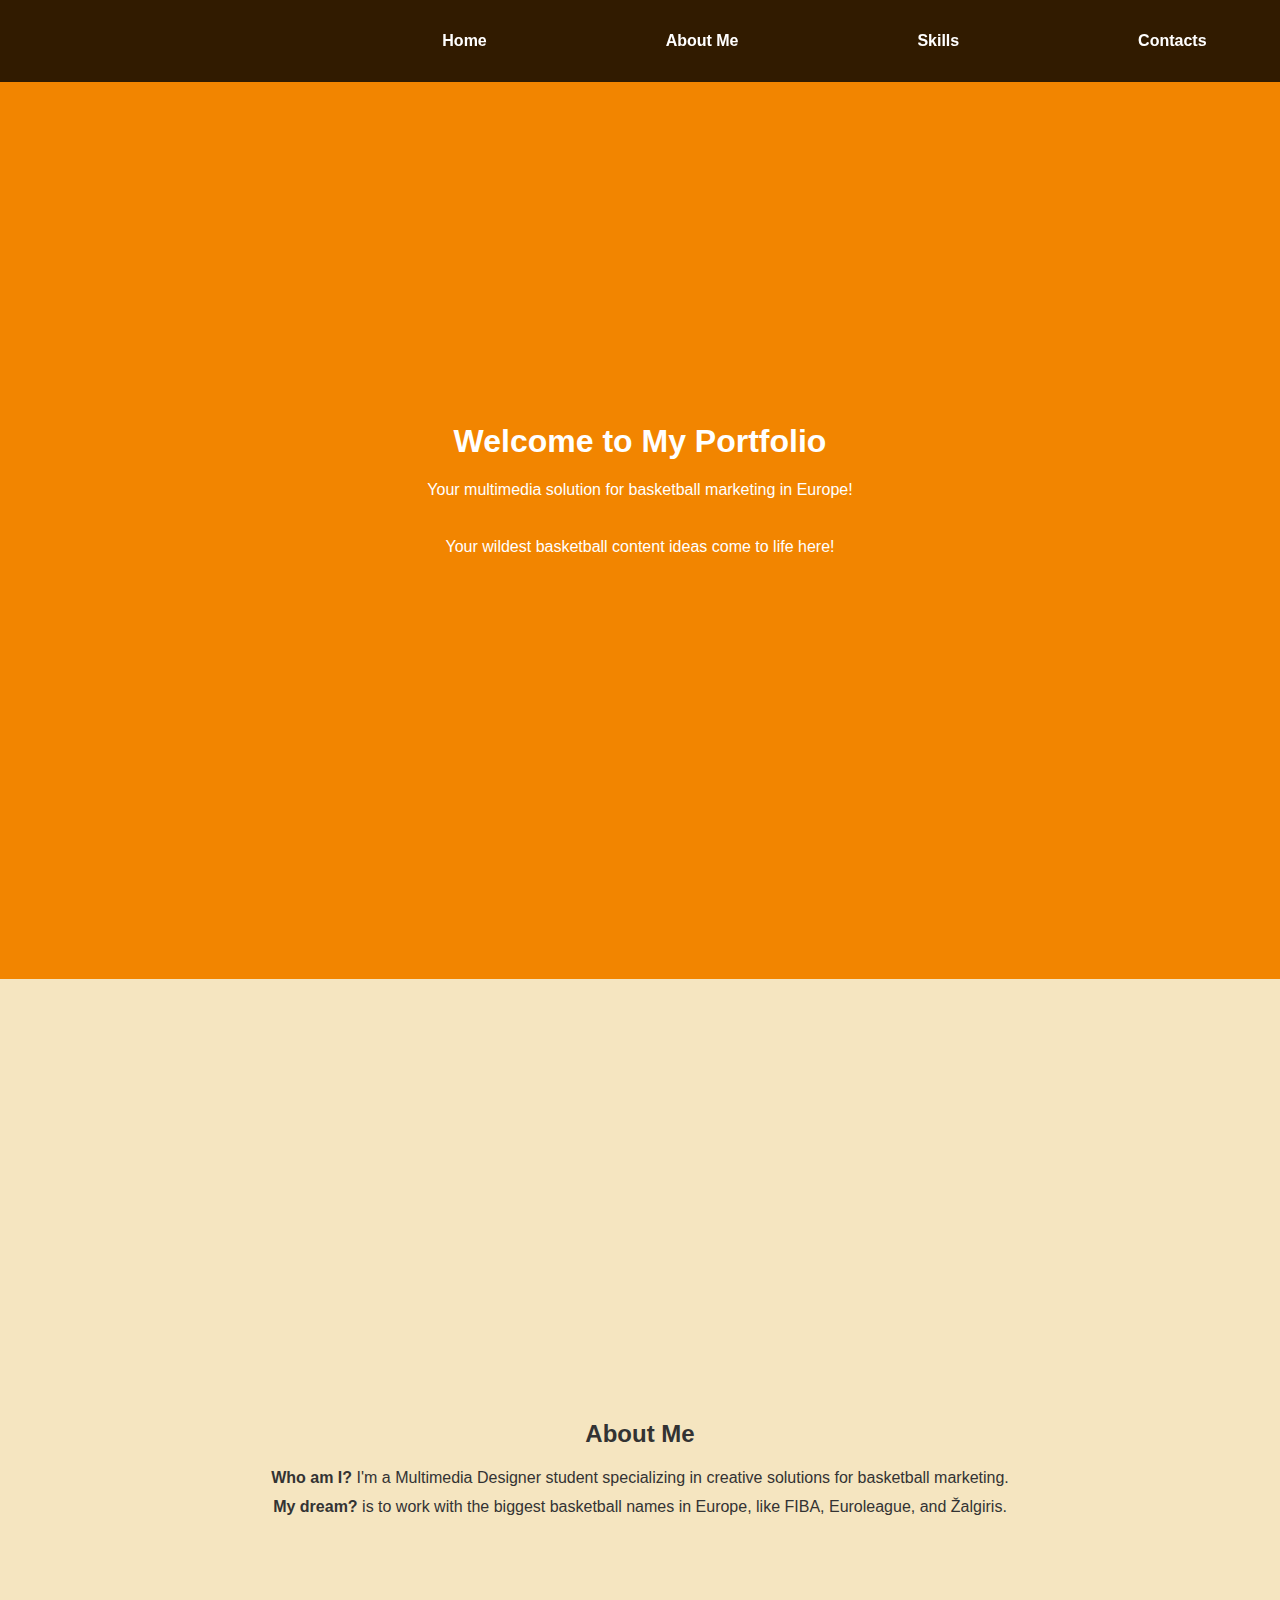
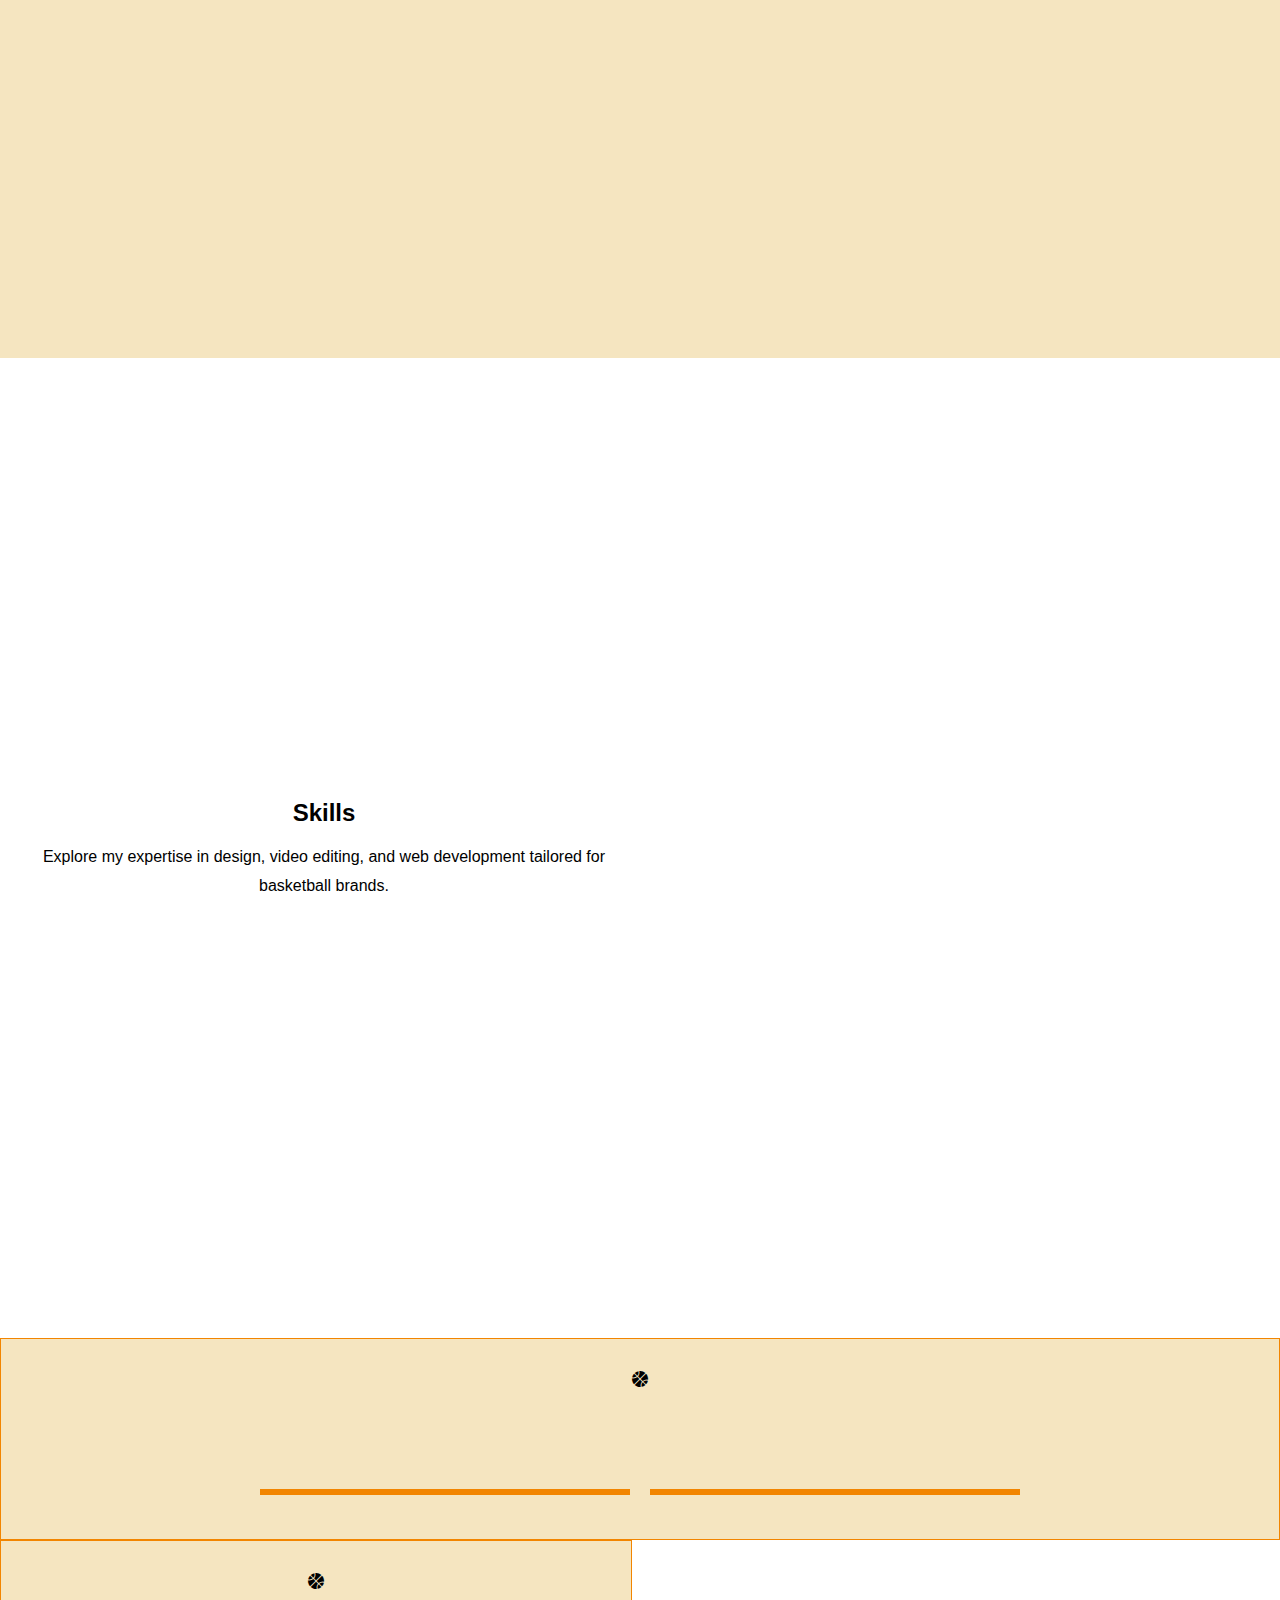
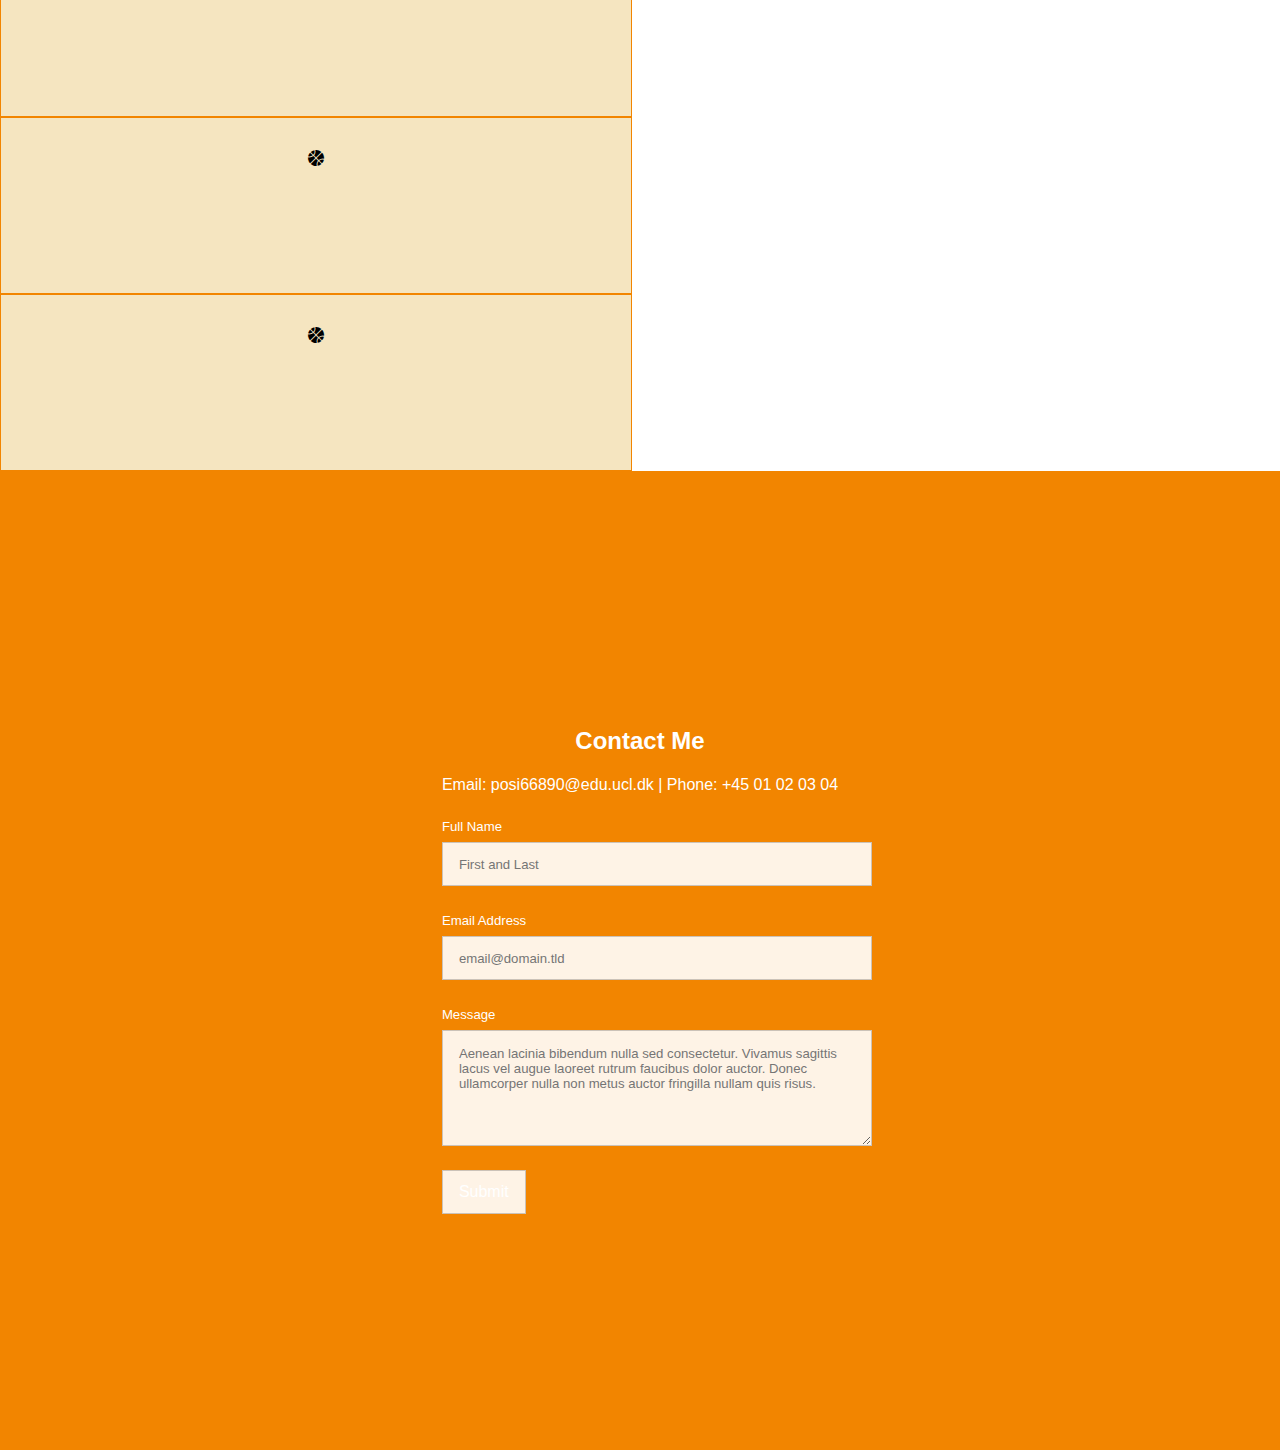
==== onepager.html @ 40a80c28 "first commit" ====
<!DOCTYPE html>
<html lang="en">
<head>
    <meta charset="UTF-8">
    <meta name="viewport" content="width=device-width, initial-scale=1.0">
    <title>PoviFolio</title>
    <link rel="stylesheet" href="https://cdnjs.cloudflare.com/ajax/libs/font-awesome/6.0.0/css/all.min.css">
    <link rel="stylesheet" href="onepager.css">
</head>
<body>
    <!-- Fixed Navbar -->
    <nav class="navbar">
        <ul class="navbar__menu">
            <img src="logo.jpg" alt="" class="navbar__img">
            <li><a href="#landing" class="navbar__link">Home</a></li>
            <li><a href="#about" class="navbar__link">About Me</a></li>
            <li><a href="#skills" class="navbar__link">Skills</a></li>
            <li><a href="#contacts" class="navbar__link">Contacts</a></li>
        </ul>
    </nav>

    <!-- Landing Section -->
    <section id="landing" class="landing">
        <div>
            <h1>Welcome to My Portfolio</h1>
            <p>Your multimedia solution for basketball marketing in Europe!
                <br>
                <br>
                Your wildest basketball content ideas come to life here!
            </p>
        </div>
    </section>

    <!-- About Me Section -->
    <section id="about" class="about">
        <div>
            <h2>About Me</h2>
            <p><strong>Who am I?</strong> I'm a Multimedia Designer student specializing in creative solutions for basketball marketing. 
                <br>
                <strong>My dream?</strong> is to work with the biggest basketball names in Europe, like FIBA, Euroleague, and Žalgiris.
            </p>
        </div>
    </section>

    <!-- Skills Section -->
    <section id="skills" class="skills">
        <div>
            <h2>Skills</h2>
            <p>Explore my expertise in design, video editing, and web development tailored for basketball brands.</p>
        </div>
    </section>
    <main class="main"></main>
        <div class="container"div class="skills">
                <div class="skills__item">
                    <i class="fa-solid fa-basketball"></i>
                    <div class="skills__hover">
                        <p class="skills__text">Product photography</p>
                    </div>
                    <div class="carousel">
                        <img src="./img/DSC08071.JPG" alt="" class="carousel__image">
                        <img src="./img/DSC08074.JPG" alt="" class="carousel__image">
                        <img src="./img/DSC08086.JPG" alt="" class="carousel__image">
                        <img src="./img/DSC08089.JPG" alt="" class="carousel__image">
                        <img src="./img/DSC08105.JPG" alt="" class="carousel__image">
                    </div>
                    <div class="carousel">
                        <img src="./img/DSC08074.JPG" alt="" class="carousel__image">
                        <img src="./img/DSC08086.JPG" alt="" class="carousel__image">
                        <img src="./img/DSC08089.JPG" alt="" class="carousel__image">
                        <img src="./img/DSC08105.JPG" alt="" class="carousel__image">
                        <img src="./img/DSC08071.JPG" alt="" class="carousel__image">
                    </div>
                </div>
            </div>
        </div>
        <div class="container">
            <div class="skills">
                <div class="skills__item">
                    <i class="fa-solid fa-basketball"></i>
                    <div class="skills__hover">
                        <p class="skills__text">Description of this skill.</p>
                    </div>
                </div>
            </div>
        </div>
            <div class="container">
            <div class="skills">
                <div class="skills__item">
                    <i class="fa-solid fa-basketball"></i>
                    <div class="skills__hover">
                        <p class="skills__text">Description of this skill.</p>
                    </div>
                </div>
            </div>
        </div>
        <div class="container">
            <div class="skills">
                <div class="skills__item">
                    <i class="fa-solid fa-basketball"></i>
                    <div class="skills__hover">
                        <p class="skills__text">Description of this skill.</p>
                    </div>
                </div>
            </div>
        </div>
    </main>

    <!-- Contacts Section -->
    <section id="contacts" class="contacts">
        <div>
            <h2>Contact Me</h2>
            <p>Email: posi66890@edu.ucl.dk | Phone: +45 01 02 03 04</p>
            <form id="fs-frm" name="simple-contact-form" accept-charset="utf-8" action="https://formspree.io/f/{form_id}" method="post">
                <fieldset id="fs-frm-inputs">
                  <label for="full-name">Full Name</label>
                  <input type="text" name="name" id="full-name" placeholder="First and Last" required="">
                  <label for="email-address">Email Address</label>
                  <input type="email" name="_replyto" id="email-address" placeholder="email@domain.tld" required="">
                  <label for="message">Message</label>
                  <textarea rows="5" name="message" id="message" placeholder="Aenean lacinia bibendum nulla sed consectetur. Vivamus sagittis lacus vel augue laoreet rutrum faucibus dolor auctor. Donec ullamcorper nulla non metus auctor fringilla nullam quis risus." required=""></textarea>
                  <input type="hidden" name="_subject" id="email-subject" value="Contact Form Submission">
                </fieldset>
                <input type="submit" value="Submit">
              </form>
        </div>
    </section>
    <script>
        // Smooth manual scrolling
document.querySelectorAll('.navbar__link').forEach(link => {
    link.addEventListener('click', (e) => {
        e.preventDefault();
        const target = document.querySelector(link.getAttribute('href'));
        const offsetTop = target.offsetTop;

        window.scrollTo({
            top: offsetTop,
            behavior: 'smooth'
        });
    });
});

        // JS code for the carousel
        document.querySelectorAll('.carousel').forEach(carousel => {
            const images = carousel.querySelectorAll('.carousel__image');
            let currentIndex = 0;

            const showImage = (index) => {
                images.forEach((img, i) => {
                    img.style.display = i === index ? 'block' : 'none';
                });
            };

            setInterval(() => {
                currentIndex = (currentIndex + 1) % images.length;
                showImage(currentIndex);
            }, 3000);

            showImage(currentIndex);
        });
    
    </script>
</body>
</html>
---- onepager.css ----
/* Global Styles */
:root {
    --color-primary: #f28500; /* Orange */
    --color-secondary: #f5e5c0; /* Beige */
    --color-bg: #ffffff; /* White */
    --color-text: #333333; /* Dark Text */
    --color-nav-bg: rgba(0, 0, 0, 0.8); /* Nav Background */
    --color-hover: #444444; /* Hover Color */
}

body {
    font-family: Helvetica, Arial, sans-serif;
    margin: 0;
    padding: 0;
    scroll-behavior: smooth;
    overflow-x: hidden;
}

/* Fixed Navbar */
.navbar {
    position: fixed;
    top: 0;
    left: 0;
    width: 100%;
    background-color: var(--color-nav-bg);
    padding: 1rem 0;
    z-index: 1000;
}

.navbar__menu {
    display: flex;
    justify-content: space-around;
    gap: 2rem;
    list-style-type: none;
}

.navbar__link {
    color: var(--color-bg);
    text-decoration: none;
    font-size: 1rem;
    font-weight: bold;
    transition: color 0.3s;
}

.navbar__link:hover {
    color: var(--color-primary);
}

.navbar__img {
    width: 150px;
}
/* Section Styles */
section {
    min-height: 64vw;
    padding: 5rem 1rem;
    display: flex;
    justify-content: center;
    align-items: center;
    text-align: center;
}

.landing {
    background-color: var(--color-primary);
    color: var(--color-bg);
}

.about {
    background-color: var(--color-secondary);
    color: var(--color-text);
}

/* .skills {
    background-color: var(--color-bg);
    color: var(--color-text);
} */
/* Skills page styles */
.skills {
  display: grid;
  grid-template-columns: repeat(2, 1fr); 
  gap: 1rem;
}

.skills__item {
  position: relative;
  background-color: var(--color-secondary);
  padding: 2rem;
  text-align: center;
  border: 1px solid var(--color-primary);
  transition: transform 0.3s;
}

.skills__item:hover {
  transform: scale(1.05);
}

.skills__hover {
  position: static;
  bottom: 0;
  left: 0;
  right: 0;
  background-color: var(--color-hover-bg);
  color: var(--color-bg);
  padding: 1rem;
  opacity: 0;
  transform: translateY(100%);
  transition: transform 0.3s ease, opacity 0.3s ease;
}

.skills__item:hover .skills__hover {
  opacity: 1;
  transform: translateY(0);
}

.skills__text {
  background-color: var(--color-nav-bg);
}

.carousel {
  display: inline-block;
  width: 30%;
  margin: 0.5rem;
  text-align: center;
  border: 3px solid #f28500;
  overflow: hidden;

}

.carousel:nth-of-type(2) {
  animation: slideout 5s infinite alternate;
}

@keyframes slideout {
  0% {
    transform: translateX(0);
  }
  100% {
    transform: translateX(-72%)
  }
}

.carousel__image {
  width: 100%;
  
}

.contacts {
    z-index: 10;
    background-color: var(--color-primary);
    color: var(--color-bg);
}

h1, h2 {
    margin-bottom: 1rem;
}

p {
    font-size: 1rem;
    line-height: 1.8;
}

/* Responsive Design */
@media (max-width: 768px) {
    .navbar__menu {
        flex-direction: column;
        gap: 1rem;
    }

    .navbar__link {
        font-size: 0.9rem;
    }
}


/* reset */
#fs-frm input,
#fs-frm select,
#fs-frm textarea,
#fs-frm fieldset,
#fs-frm optgroup,
#fs-frm label,
#fs-frm #card-element:disabled {
  font-family: inherit;
  font-size: 100%;
  color: inherit;
  border: none;
  border-radius: 0;
  display: block;
  width: 100%;
  padding: 0;
  margin: 0;
}
#fs-frm label,
#fs-frm legend,
#fs-frm ::placeholder {
  font-size: .825rem;
  margin-bottom: .5rem;
  padding-top: .2rem;
  display: flex;
  align-items: baseline;
}

/* border, padding, margin, width */
#fs-frm input,
#fs-frm select,
#fs-frm textarea,
#fs-frm #card-element {
  border: 1px solid rgba(0,0,0,0.2);
  background-color: rgba(255,255,255,0.9);
  padding: .75em 1rem;
  margin-bottom: 1.5rem;
}
#fs-frm input:focus,
#fs-frm select:focus,
#fs-frm textarea:focus {
  background-color: white;
  outline-style: solid;
  outline-width: thin;
  outline-color: gray;
  outline-offset: -1px;
}
#fs-frm [type="text"],
#fs-frm [type="email"] {
  width: 100%;
}
#fs-frm [type="button"],
#fs-frm [type="submit"],
#fs-frm [type="reset"] {
  width: auto;
  cursor: pointer;
  -webkit-appearance: button;
  -moz-appearance: button;
  appearance: button;
}
#fs-frm [type="button"]:focus,
#fs-frm [type="submit"]:focus,
#fs-frm [type="reset"]:focus {
  outline: none;
}
#fs-frm [type="submit"],
#fs-frm [type="reset"] {
  margin-bottom: 0;
}
#fs-frm select {
  text-transform: none;
}

#fs-frm [type="checkbox"] {
  -webkit-appearance: checkbox;
  -moz-appearance: checkbox;
  appearance: checkbox;
  display: inline-block;
  width: auto;
  margin: 0 .5em 0 0 !important;
}

#fs-frm [type="radio"] {
  -webkit-appearance: radio;
  -moz-appearance: radio;
  appearance: radio;
}

/* address, locale */
#fs-frm fieldset.locale input[name="city"],
#fs-frm fieldset.locale select[name="state"],
#fs-frm fieldset.locale input[name="postal-code"] {
  display: inline;
}
#fs-frm fieldset.locale input[name="city"] {
  width: 52%;
}
#fs-frm fieldset.locale select[name="state"],
#fs-frm fieldset.locale input[name="postal-code"] {
  width: 20%;
}
#fs-frm fieldset.locale input[name="city"],
#fs-frm fieldset.locale select[name="state"] {
  margin-right: 3%;
}
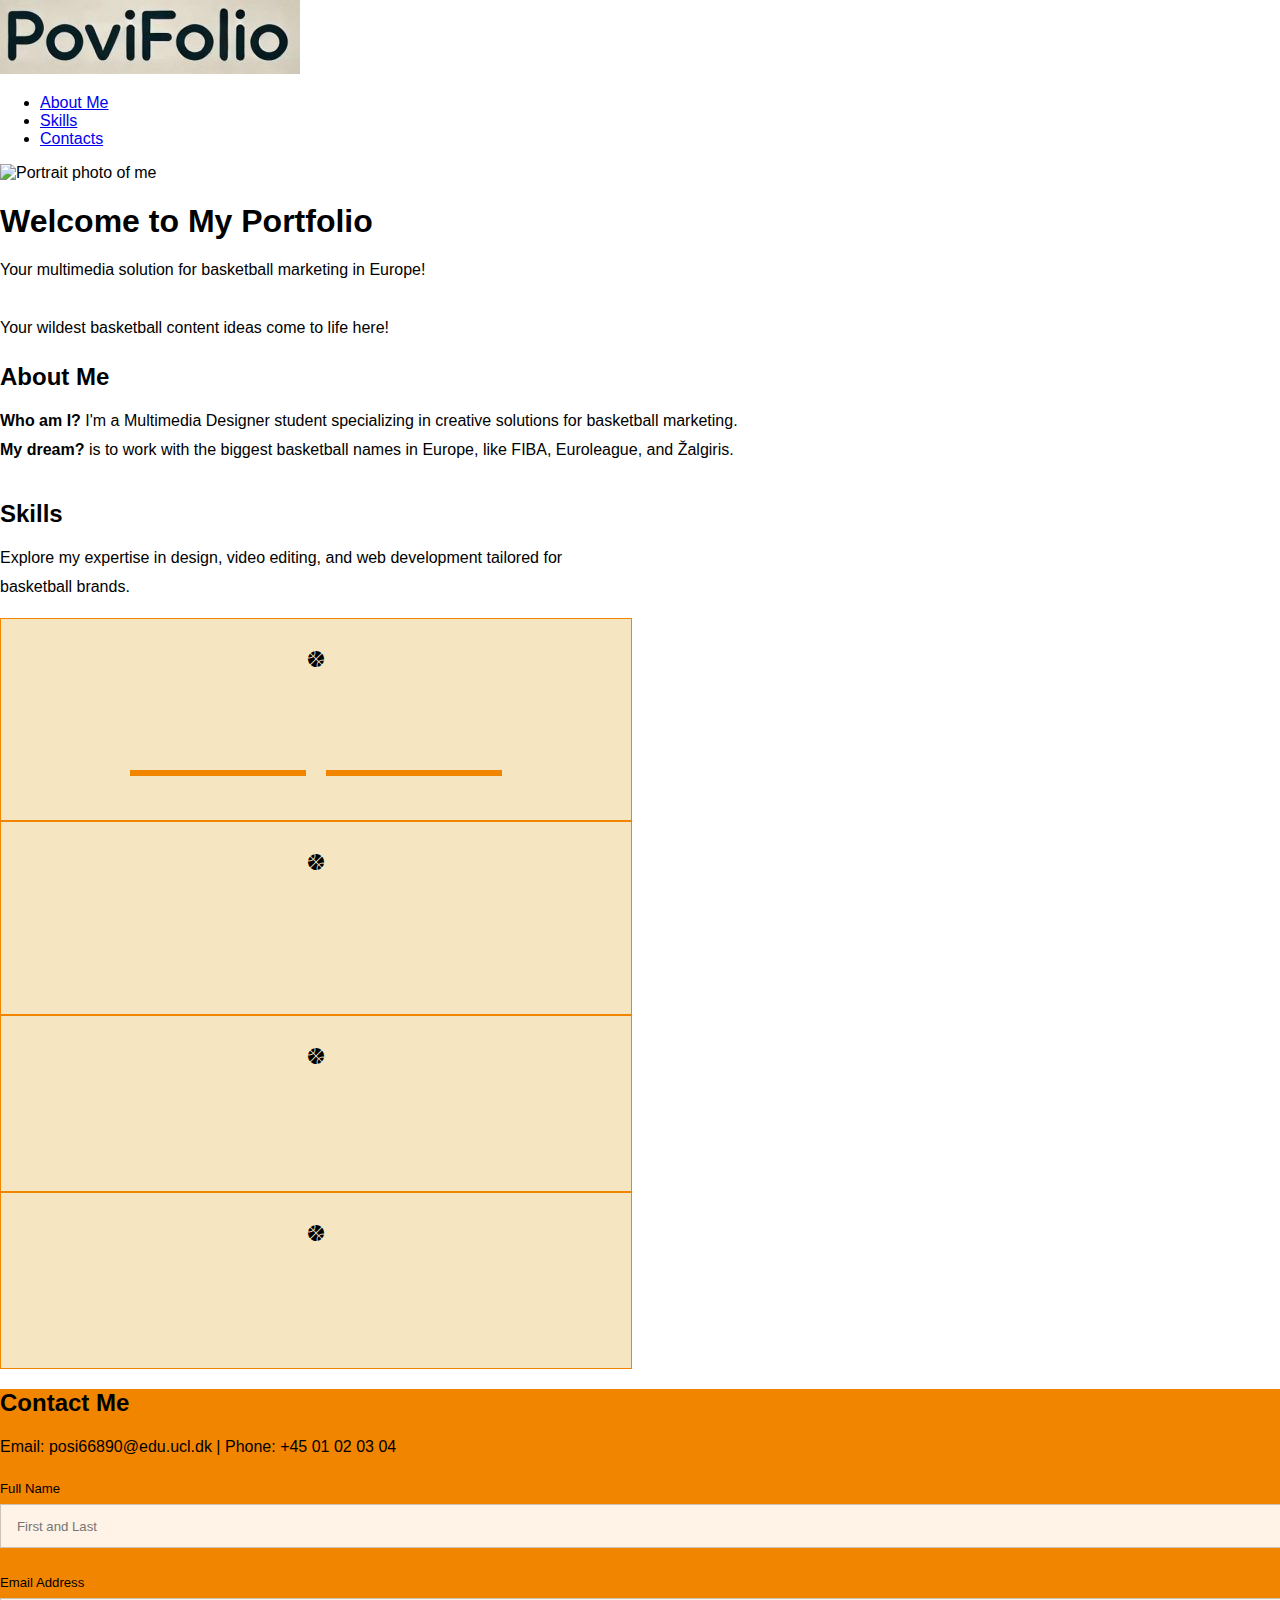
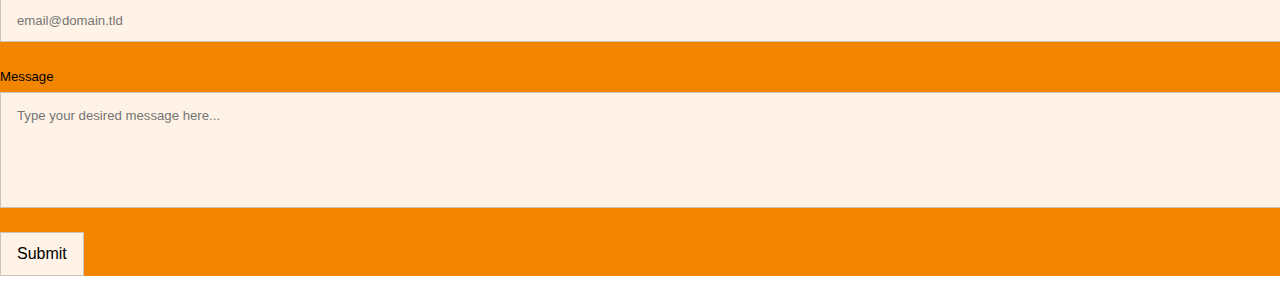
==== commit fd3b358c: "Lots of things" ====
--- a/onepager.html
+++ b/onepager.html
@@ -10,9 +10,10 @@
 <body>
     <!-- Fixed Navbar -->
     <nav class="navbar">
+        <a href="#" class="landing">
+            <img src="./img/logo.jpg" alt="" class="navbar__img">
+        </a>
         <ul class="navbar__menu">
-            <img src="logo.jpg" alt="" class="navbar__img">
-            <li><a href="#landing" class="navbar__link">Home</a></li>
             <li><a href="#about" class="navbar__link">About Me</a></li>
             <li><a href="#skills" class="navbar__link">Skills</a></li>
             <li><a href="#contacts" class="navbar__link">Contacts</a></li>
@@ -21,14 +22,13 @@
 
     <!-- Landing Section -->
     <section id="landing" class="landing">
-        <div>
+            <img class="landing__img" src="./img/Povi/IMG_2511.JPG" alt="Portrait photo of me">
             <h1>Welcome to My Portfolio</h1>
             <p>Your multimedia solution for basketball marketing in Europe!
                 <br>
                 <br>
                 Your wildest basketball content ideas come to life here!
             </p>
-        </div>
     </section>
 
     <!-- About Me Section -->
@@ -49,12 +49,14 @@
             <p>Explore my expertise in design, video editing, and web development tailored for basketball brands.</p>
         </div>
     </section>
-    <main class="main"></main>
-        <div class="container"div class="skills">
+    
+    <main class="main">
+        <div class="container">
+            <div class="skills">
                 <div class="skills__item">
                     <i class="fa-solid fa-basketball"></i>
                     <div class="skills__hover">
-                        <p class="skills__text">Product photography</p>
+                        <p class="skills__text">Apparel photography</p>
                     </div>
                     <div class="carousel">
                         <img src="./img/DSC08071.JPG" alt="" class="carousel__image">
@@ -78,8 +80,9 @@
                 <div class="skills__item">
                     <i class="fa-solid fa-basketball"></i>
                     <div class="skills__hover">
-                        <p class="skills__text">Description of this skill.</p>
+                        <p class="skills__text">Product Display Montage</p>
                     </div>
+                    <img src="/img/ShoeDisplay.mp4" alt="" class="skills__video">
                 </div>
             </div>
         </div>
@@ -110,17 +113,17 @@
         <div>
             <h2>Contact Me</h2>
             <p>Email: posi66890@edu.ucl.dk | Phone: +45 01 02 03 04</p>
-            <form id="fs-frm" name="simple-contact-form" accept-charset="utf-8" action="https://formspree.io/f/{form_id}" method="post">
+            <form id="fs-frm" name="simple-contact-form" accept-charset="utf-8" action="https://formspree.io/f/fs-frm" method="post">
                 <fieldset id="fs-frm-inputs">
                   <label for="full-name">Full Name</label>
                   <input type="text" name="name" id="full-name" placeholder="First and Last" required="">
                   <label for="email-address">Email Address</label>
                   <input type="email" name="_replyto" id="email-address" placeholder="email@domain.tld" required="">
                   <label for="message">Message</label>
-                  <textarea rows="5" name="message" id="message" placeholder="Aenean lacinia bibendum nulla sed consectetur. Vivamus sagittis lacus vel augue laoreet rutrum faucibus dolor auctor. Donec ullamcorper nulla non metus auctor fringilla nullam quis risus." required=""></textarea>
+                  <textarea rows="5" name="message" id="message" placeholder="Type your desired message here..." required=""></textarea>
                   <input type="hidden" name="_subject" id="email-subject" value="Contact Form Submission">
                 </fieldset>
-                <input type="submit" value="Submit">
+                <input type="button" value="Submit">
               </form>
         </div>
     </section>
--- a/onepager.css
+++ b/onepager.css
@@ -9,7 +9,7 @@
 }
 
 body {
-    font-family: Helvetica, Arial, sans-serif;
+    font-family: 'Open Sans', 'Helvetica Neue', sans-serif;
     margin: 0;
     padding: 0;
     scroll-behavior: smooth;
@@ -17,63 +17,13 @@
 }
 
 /* Fixed Navbar */
-.navbar {
-    position: fixed;
-    top: 0;
-    left: 0;
-    width: 100%;
-    background-color: var(--color-nav-bg);
-    padding: 1rem 0;
-    z-index: 1000;
-}
-
-.navbar__menu {
-    display: flex;
-    justify-content: space-around;
-    gap: 2rem;
-    list-style-type: none;
-}
-
-.navbar__link {
-    color: var(--color-bg);
-    text-decoration: none;
-    font-size: 1rem;
-    font-weight: bold;
-    transition: color 0.3s;
-}
-
-.navbar__link:hover {
-    color: var(--color-primary);
-}
-
-.navbar__img {
-    width: 150px;
-}
-/* Section Styles */
-section {
-    min-height: 64vw;
-    padding: 5rem 1rem;
-    display: flex;
-    justify-content: center;
-    align-items: center;
-    text-align: center;
-}
-
-.landing {
-    background-color: var(--color-primary);
-    color: var(--color-bg);
-}
-
-.about {
-    background-color: var(--color-secondary);
-    color: var(--color-text);
-}
-
-/* .skills {
-    background-color: var(--color-bg);
-    color: var(--color-text);
-} */
-/* Skills page styles */
+
+/* Landing */
+.landing__img{
+  height: 200px;
+}
+
+/* Skills page styles*/
 .skills {
   display: grid;
   grid-template-columns: repeat(2, 1fr); 
@@ -125,9 +75,7 @@
 
 }
 
-.carousel:nth-of-type(2) {
-  animation: slideout 5s infinite alternate;
-}
+
 
 @keyframes slideout {
   0% {
@@ -140,13 +88,15 @@
 
 .carousel__image {
   width: 100%;
-  
 }
 
 .contacts {
     z-index: 10;
     background-color: var(--color-primary);
-    color: var(--color-bg);
+}
+
+input[type=button] {
+  color: var(--color-text);
 }
 
 h1, h2 {
@@ -169,7 +119,6 @@
         font-size: 0.9rem;
     }
 }
-
 
 /* reset */
 #fs-frm input,
@@ -258,21 +207,3 @@
   -moz-appearance: radio;
   appearance: radio;
 }
-
-/* address, locale */
-#fs-frm fieldset.locale input[name="city"],
-#fs-frm fieldset.locale select[name="state"],
-#fs-frm fieldset.locale input[name="postal-code"] {
-  display: inline;
-}
-#fs-frm fieldset.locale input[name="city"] {
-  width: 52%;
-}
-#fs-frm fieldset.locale select[name="state"],
-#fs-frm fieldset.locale input[name="postal-code"] {
-  width: 20%;
-}
-#fs-frm fieldset.locale input[name="city"],
-#fs-frm fieldset.locale select[name="state"] {
-  margin-right: 3%;
-}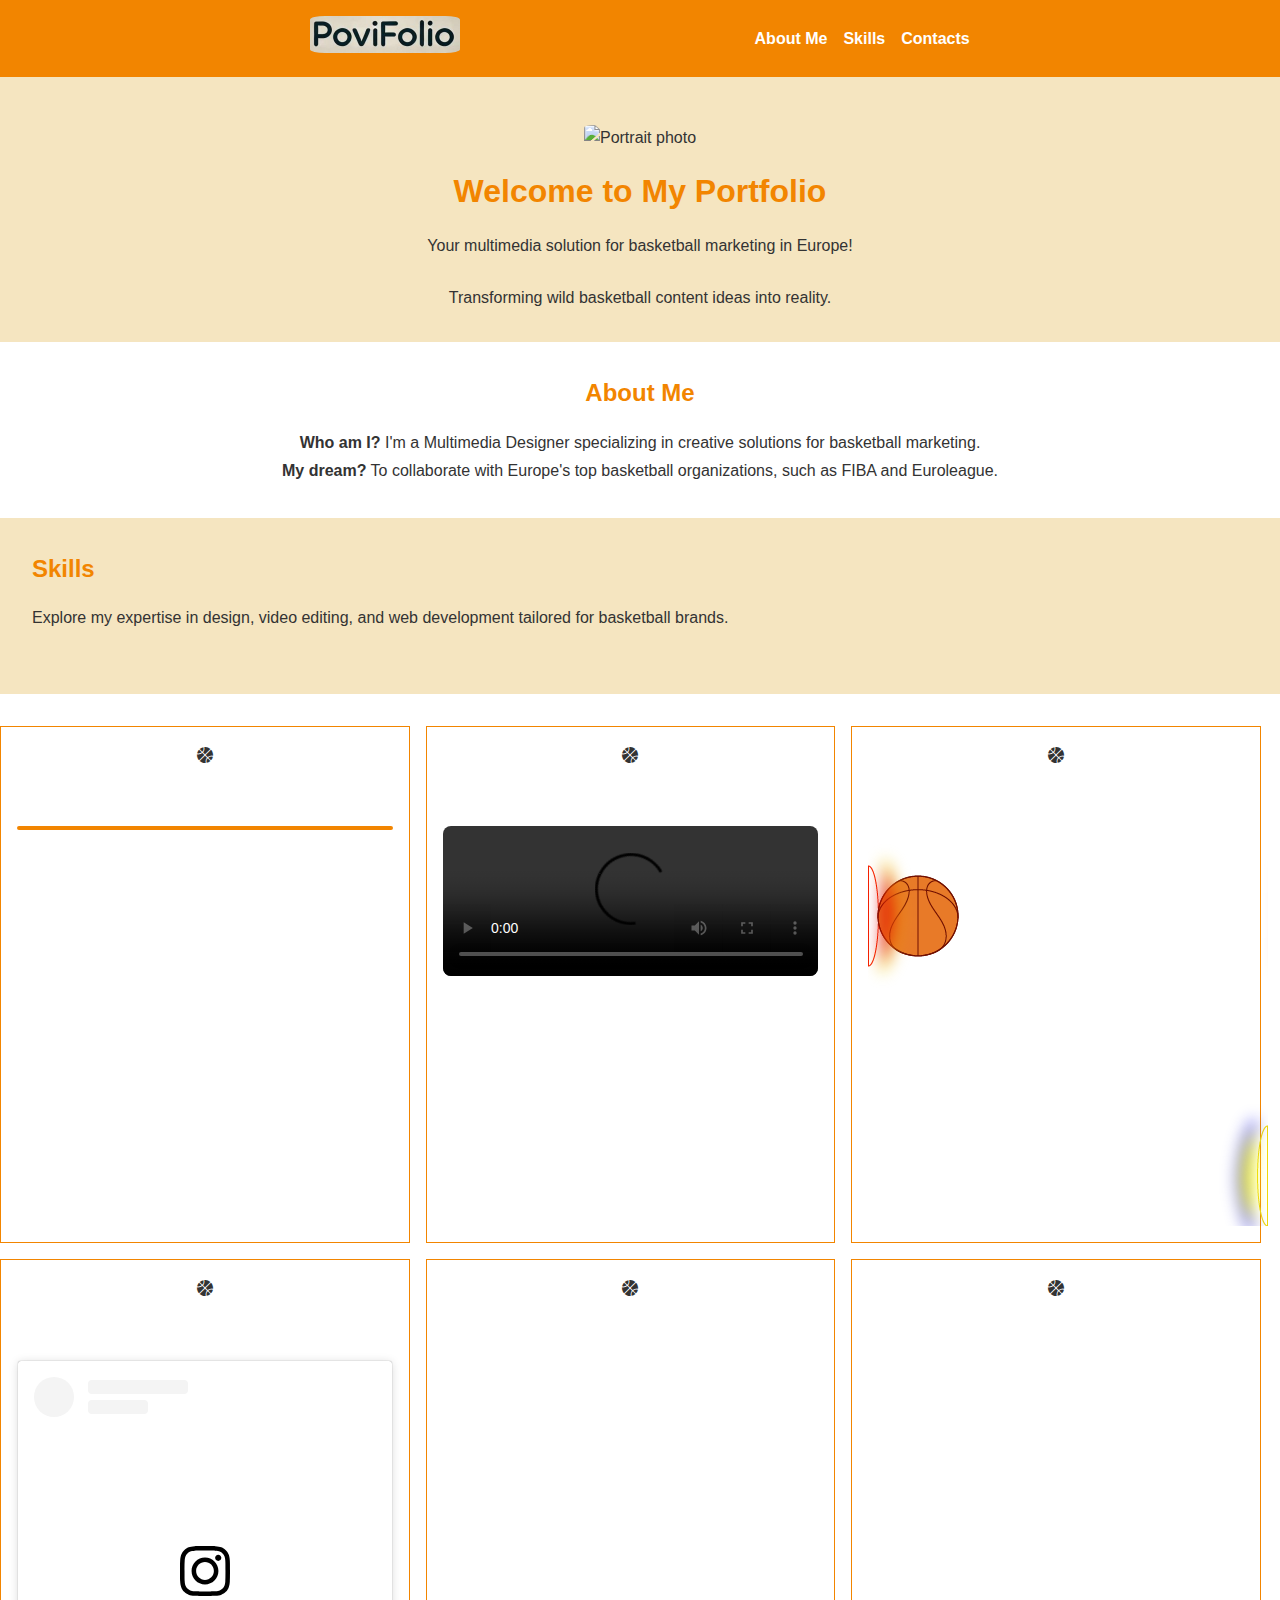
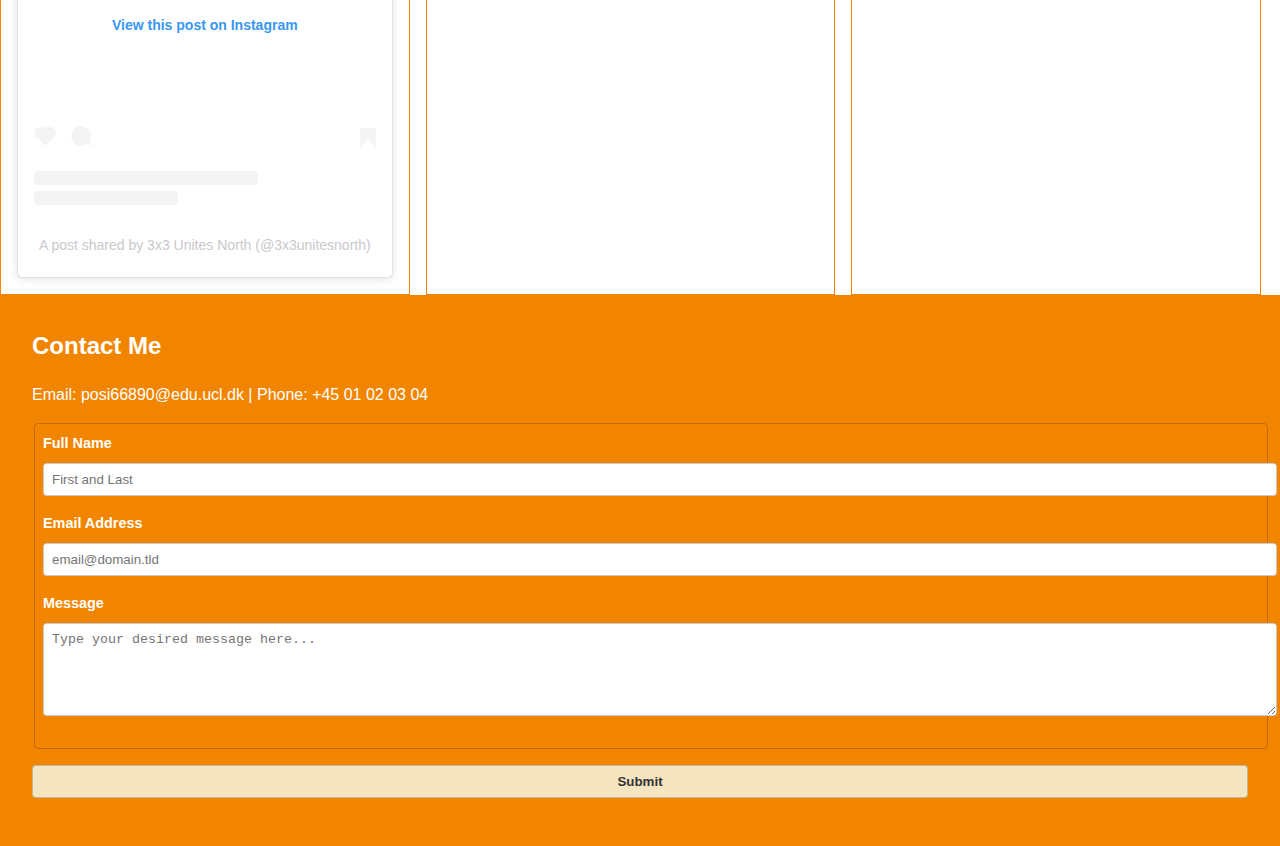
==== commit f06b947a: "polished version of skills + cleaning up files" ====
--- a/onepager.html
+++ b/onepager.html
@@ -8,10 +8,10 @@
     <link rel="stylesheet" href="onepager.css">
 </head>
 <body>
-    <!-- Fixed Navbar -->
+    <!-- Navbar Section -->
     <nav class="navbar">
-        <a href="#" class="landing">
-            <img src="./img/logo.jpg" alt="" class="navbar__img">
+        <a href="#landing" class="navbar__logo">
+            <img src="./img/logo.jpg" alt="Logo" class="navbar__img">
         </a>
         <ul class="navbar__menu">
             <li><a href="#about" class="navbar__link">About Me</a></li>
@@ -22,23 +22,19 @@
 
     <!-- Landing Section -->
     <section id="landing" class="landing">
-            <img class="landing__img" src="./img/Povi/IMG_2511.JPG" alt="Portrait photo of me">
+        <img src="./img/Povi/IMG_2511.JPG" alt="Portrait photo" class="landing__img">
+        <div class="landing__content">
             <h1>Welcome to My Portfolio</h1>
-            <p>Your multimedia solution for basketball marketing in Europe!
-                <br>
-                <br>
-                Your wildest basketball content ideas come to life here!
-            </p>
+            <p>Your multimedia solution for basketball marketing in Europe!<br><br>Transforming wild basketball content ideas into reality.</p>
+        </div>
     </section>
 
     <!-- About Me Section -->
     <section id="about" class="about">
-        <div>
+        <div class="about__content">
             <h2>About Me</h2>
-            <p><strong>Who am I?</strong> I'm a Multimedia Designer student specializing in creative solutions for basketball marketing. 
-                <br>
-                <strong>My dream?</strong> is to work with the biggest basketball names in Europe, like FIBA, Euroleague, and Žalgiris.
-            </p>
+            <p><strong>Who am I?</strong> I'm a Multimedia Designer specializing in creative solutions for basketball marketing.<br>
+            <strong>My dream?</strong> To collaborate with Europe's top basketball organizations, such as FIBA and Euroleague.</p>
         </div>
     </section>
 
@@ -52,61 +48,74 @@
     
     <main class="main">
         <div class="container">
-            <div class="skills">
-                <div class="skills__item">
-                    <i class="fa-solid fa-basketball"></i>
-                    <div class="skills__hover">
-                        <p class="skills__text">Apparel photography</p>
-                    </div>
-                    <div class="carousel">
-                        <img src="./img/DSC08071.JPG" alt="" class="carousel__image">
-                        <img src="./img/DSC08074.JPG" alt="" class="carousel__image">
-                        <img src="./img/DSC08086.JPG" alt="" class="carousel__image">
-                        <img src="./img/DSC08089.JPG" alt="" class="carousel__image">
-                        <img src="./img/DSC08105.JPG" alt="" class="carousel__image">
-                    </div>
-                    <div class="carousel">
-                        <img src="./img/DSC08074.JPG" alt="" class="carousel__image">
-                        <img src="./img/DSC08086.JPG" alt="" class="carousel__image">
-                        <img src="./img/DSC08089.JPG" alt="" class="carousel__image">
-                        <img src="./img/DSC08105.JPG" alt="" class="carousel__image">
-                        <img src="./img/DSC08071.JPG" alt="" class="carousel__image">
-                    </div>
+            <!-- Skill 1: Carousel -->
+            <div class="skills__item">
+                <i class="fa-solid fa-basketball"></i>
+                <div class="skills__hover">
+                    <p class="skills__text">Apparel photography</p>
+                </div>
+                <div class="carousel">
+                    <img src="./img/DSC08071.JPG" alt="" class="carousel__image">
+                    <img src="./img/DSC08074.JPG" alt="" class="carousel__image">
+                    <img src="./img/DSC08086.JPG" alt="" class="carousel__image">
+                    <img src="./img/DSC08089.JPG" alt="" class="carousel__image">
+                    <img src="./img/DSC08105.JPG" alt="" class="carousel__image">
                 </div>
             </div>
-        </div>
-        <div class="container">
-            <div class="skills">
-                <div class="skills__item">
-                    <i class="fa-solid fa-basketball"></i>
-                    <div class="skills__hover">
-                        <p class="skills__text">Product Display Montage</p>
-                    </div>
-                    <img src="/img/ShoeDisplay.mp4" alt="" class="skills__video">
+    
+            <!-- Skill 2: Video -->
+            <div class="skills__item">
+                <i class="fa-solid fa-basketball"></i>
+                <div class="skills__hover">
+                    <p class="skills__text">Product Display Montage</p>
+                </div>
+                <video class="skills__media" controls>
+                    <source src="/img/ShoeDisplay.webm" type="video/mp4">
+                    Your browser does not support the video tag.
+                </video>
+            </div>
+    
+            <!-- Skill 3: Animation -->
+            <div class="skills__item">
+                <i class="fa-solid fa-basketball"></i>
+                <div class="skills__hover">
+                    <p class="skills__text">Animation Showcase</p>
+                </div>
+                <div class="skills__animation"></div>
+            </div>
+    
+            <!-- Skill 4: Static Content -->
+            <div class="skills__item">
+                <i class="fa-solid fa-basketball"></i>
+                <div class="skills__hover">
+                    <p class="skills__text">Description of this skill.</p>
+                </div>
+                <!-- <embed src="https://www.instagram.com/3x3unitesnorth/" type="media_type"> -->
+                <!-- <blockquote class="instagram-media" data-instgrm-permalink="https://www.instagram.com/3x3unitesnorth/" data-instgrm-version="14"></blockquote>
+                <script async src="//www.instagram.com/embed.js"></script> -->
+                <blockquote class="instagram-media" data-instgrm-captioned data-instgrm-permalink="https://www.instagram.com/p/DDcJCPTNmQY/?utm_source=ig_embed&amp;utm_campaign=loading" data-instgrm-version="14" style=" background:#FFF; border:0; border-radius:3px; box-shadow:0 0 1px 0 rgba(0,0,0,0.5),0 1px 10px 0 rgba(0,0,0,0.15); margin: 1px; max-width:540px; min-width:326px; padding:0; width:99.375%; width:-webkit-calc(100% - 2px); width:calc(100% - 2px);"><div style="padding:16px;"> <a href="https://www.instagram.com/p/DDcJCPTNmQY/?utm_source=ig_embed&amp;utm_campaign=loading" style=" background:#FFFFFF; line-height:0; padding:0 0; text-align:center; text-decoration:none; width:100%;" target="_blank"> <div style=" display: flex; flex-direction: row; align-items: center;"> <div style="background-color: #F4F4F4; border-radius: 50%; flex-grow: 0; height: 40px; margin-right: 14px; width: 40px;"></div> <div style="display: flex; flex-direction: column; flex-grow: 1; justify-content: center;"> <div style=" background-color: #F4F4F4; border-radius: 4px; flex-grow: 0; height: 14px; margin-bottom: 6px; width: 100px;"></div> <div style=" background-color: #F4F4F4; border-radius: 4px; flex-grow: 0; height: 14px; width: 60px;"></div></div></div><div style="padding: 19% 0;"></div> <div style="display:block; height:50px; margin:0 auto 12px; width:50px;"><svg width="50px" height="50px" viewBox="0 0 60 60" version="1.1" xmlns="https://www.w3.org/2000/svg" xmlns:xlink="https://www.w3.org/1999/xlink"><g stroke="none" stroke-width="1" fill="none" fill-rule="evenodd"><g transform="translate(-511.000000, -20.000000)" fill="#000000"><g><path d="M556.869,30.41 C554.814,30.41 553.148,32.076 553.148,34.131 C553.148,36.186 554.814,37.852 556.869,37.852 C558.924,37.852 560.59,36.186 560.59,34.131 C560.59,32.076 558.924,30.41 556.869,30.41 M541,60.657 C535.114,60.657 530.342,55.887 530.342,50 C530.342,44.114 535.114,39.342 541,39.342 C546.887,39.342 551.658,44.114 551.658,50 C551.658,55.887 546.887,60.657 541,60.657 M541,33.886 C532.1,33.886 524.886,41.1 524.886,50 C524.886,58.899 532.1,66.113 541,66.113 C549.9,66.113 557.115,58.899 557.115,50 C557.115,41.1 549.9,33.886 541,33.886 M565.378,62.101 C565.244,65.022 564.756,66.606 564.346,67.663 C563.803,69.06 563.154,70.057 562.106,71.106 C561.058,72.155 560.06,72.803 558.662,73.347 C557.607,73.757 556.021,74.244 553.102,74.378 C549.944,74.521 548.997,74.552 541,74.552 C533.003,74.552 532.056,74.521 528.898,74.378 C525.979,74.244 524.393,73.757 523.338,73.347 C521.94,72.803 520.942,72.155 519.894,71.106 C518.846,70.057 518.197,69.06 517.654,67.663 C517.244,66.606 516.755,65.022 516.623,62.101 C516.479,58.943 516.448,57.996 516.448,50 C516.448,42.003 516.479,41.056 516.623,37.899 C516.755,34.978 517.244,33.391 517.654,32.338 C518.197,30.938 518.846,29.942 519.894,28.894 C520.942,27.846 521.94,27.196 523.338,26.654 C524.393,26.244 525.979,25.756 528.898,25.623 C532.057,25.479 533.004,25.448 541,25.448 C548.997,25.448 549.943,25.479 553.102,25.623 C556.021,25.756 557.607,26.244 558.662,26.654 C560.06,27.196 561.058,27.846 562.106,28.894 C563.154,29.942 563.803,30.938 564.346,32.338 C564.756,33.391 565.244,34.978 565.378,37.899 C565.522,41.056 565.552,42.003 565.552,50 C565.552,57.996 565.522,58.943 565.378,62.101 M570.82,37.631 C570.674,34.438 570.167,32.258 569.425,30.349 C568.659,28.377 567.633,26.702 565.965,25.035 C564.297,23.368 562.623,22.342 560.652,21.575 C558.743,20.834 556.562,20.326 553.369,20.18 C550.169,20.033 549.148,20 541,20 C532.853,20 531.831,20.033 528.631,20.18 C525.438,20.326 523.257,20.834 521.349,21.575 C519.376,22.342 517.703,23.368 516.035,25.035 C514.368,26.702 513.342,28.377 512.574,30.349 C511.834,32.258 511.326,34.438 511.181,37.631 C511.035,40.831 511,41.851 511,50 C511,58.147 511.035,59.17 511.181,62.369 C511.326,65.562 511.834,67.743 512.574,69.651 C513.342,71.625 514.368,73.296 516.035,74.965 C517.703,76.634 519.376,77.658 521.349,78.425 C523.257,79.167 525.438,79.673 528.631,79.82 C531.831,79.965 532.853,80.001 541,80.001 C549.148,80.001 550.169,79.965 553.369,79.82 C556.562,79.673 558.743,79.167 560.652,78.425 C562.623,77.658 564.297,76.634 565.965,74.965 C567.633,73.296 568.659,71.625 569.425,69.651 C570.167,67.743 570.674,65.562 570.82,62.369 C570.966,59.17 571,58.147 571,50 C571,41.851 570.966,40.831 570.82,37.631"></path></g></g></g></svg></div><div style="padding-top: 8px;"> <div style=" color:#3897f0; font-family:Arial,sans-serif; font-size:14px; font-style:normal; font-weight:550; line-height:18px;">View this post on Instagram</div></div><div style="padding: 12.5% 0;"></div> <div style="display: flex; flex-direction: row; margin-bottom: 14px; align-items: center;"><div> <div style="background-color: #F4F4F4; border-radius: 50%; height: 12.5px; width: 12.5px; transform: translateX(0px) translateY(7px);"></div> <div style="background-color: #F4F4F4; height: 12.5px; transform: rotate(-45deg) translateX(3px) translateY(1px); width: 12.5px; flex-grow: 0; margin-right: 14px; margin-left: 2px;"></div> <div style="background-color: #F4F4F4; border-radius: 50%; height: 12.5px; width: 12.5px; transform: translateX(9px) translateY(-18px);"></div></div><div style="margin-left: 8px;"> <div style=" background-color: #F4F4F4; border-radius: 50%; flex-grow: 0; height: 20px; width: 20px;"></div> <div style=" width: 0; height: 0; border-top: 2px solid transparent; border-left: 6px solid #f4f4f4; border-bottom: 2px solid transparent; transform: translateX(16px) translateY(-4px) rotate(30deg)"></div></div><div style="margin-left: auto;"> <div style=" width: 0px; border-top: 8px solid #F4F4F4; border-right: 8px solid transparent; transform: translateY(16px);"></div> <div style=" background-color: #F4F4F4; flex-grow: 0; height: 12px; width: 16px; transform: translateY(-4px);"></div> <div style=" width: 0; height: 0; border-top: 8px solid #F4F4F4; border-left: 8px solid transparent; transform: translateY(-4px) translateX(8px);"></div></div></div> <div style="display: flex; flex-direction: column; flex-grow: 1; justify-content: center; margin-bottom: 24px;"> <div style=" background-color: #F4F4F4; border-radius: 4px; flex-grow: 0; height: 14px; margin-bottom: 6px; width: 224px;"></div> <div style=" background-color: #F4F4F4; border-radius: 4px; flex-grow: 0; height: 14px; width: 144px;"></div></div></a><p style=" color:#c9c8cd; font-family:Arial,sans-serif; font-size:14px; line-height:17px; margin-bottom:0; margin-top:8px; overflow:hidden; padding:8px 0 7px; text-align:center; text-overflow:ellipsis; white-space:nowrap;"><a href="https://www.instagram.com/p/DDcJCPTNmQY/?utm_source=ig_embed&amp;utm_campaign=loading" style=" color:#c9c8cd; font-family:Arial,sans-serif; font-size:14px; font-style:normal; font-weight:normal; line-height:17px; text-decoration:none;" target="_blank">A post shared by 3x3 Unites North (@3x3unitesnorth)</a></p></div></blockquote>
+<script async src="//www.instagram.com/embed.js"></script>
+
+            </div>
+
+            <!-- Skill 4: Static Content -->
+            <div class="skills__item">
+                <i class="fa-solid fa-basketball"></i>
+                <div class="skills__hover">
+                    <p class="skills__text">Description of this skill.</p>
                 </div>
             </div>
-        </div>
-            <div class="container">
-            <div class="skills">
-                <div class="skills__item">
-                    <i class="fa-solid fa-basketball"></i>
-                    <div class="skills__hover">
-                        <p class="skills__text">Description of this skill.</p>
-                    </div>
-                </div>
-            </div>
-        </div>
-        <div class="container">
-            <div class="skills">
-                <div class="skills__item">
-                    <i class="fa-solid fa-basketball"></i>
-                    <div class="skills__hover">
-                        <p class="skills__text">Description of this skill.</p>
-                    </div>
+
+            <!-- Skill 4: Static Content -->
+            <div class="skills__item">
+                <i class="fa-solid fa-basketball"></i>
+                <div class="skills__hover">
+                    <p class="skills__text">Description of this skill.</p>
                 </div>
             </div>
         </div>
     </main>
+    <script src="script.js"></script>
 
     <!-- Contacts Section -->
     <section id="contacts" class="contacts">
--- a/onepager.css
+++ b/onepager.css
@@ -1,42 +1,135 @@
-/* Global Styles */
+/* Variables for Consistency */
 :root {
-    --color-primary: #f28500; /* Orange */
-    --color-secondary: #f5e5c0; /* Beige */
-    --color-bg: #ffffff; /* White */
-    --color-text: #333333; /* Dark Text */
-    --color-nav-bg: rgba(0, 0, 0, 0.8); /* Nav Background */
-    --color-hover: #444444; /* Hover Color */
+  --color-primary: #f28500;
+  --color-secondary: #f5e5c0;
+  --color-bg: #ffffff;
+  --color-text: #333333;
+  --color-hover-bg: rgba(0, 0, 0, 0.8);
+  --spacing: 1rem;
+}
+
+/* General Reset */
+body, h1, h2, p, ul, li {
+  margin: 0;
+  padding: 0;
+  box-sizing: border-box;
 }
 
 body {
-    font-family: 'Open Sans', 'Helvetica Neue', sans-serif;
-    margin: 0;
-    padding: 0;
-    scroll-behavior: smooth;
-    overflow-x: hidden;
-}
-
-/* Fixed Navbar */
-
-/* Landing */
-.landing__img{
-  height: 200px;
-}
-
-/* Skills page styles*/
+  font-family: Arial, sans-serif;
+  background-color: var(--color-bg);
+  color: var(--color-text);
+  line-height: 1.6;
+}
+
+/* Navbar */
+.navbar {
+  position: relative;
+  display: flex;
+  justify-content: space-evenly;
+  align-items: center;
+  background-color: var(--color-primary);
+  padding: var(--spacing);
+}
+
+.navbar__menu {
+  list-style: none;
+  display: flex;
+  gap: var(--spacing);
+}
+
+.navbar__link {
+  color: var(--color-bg);
+  text-decoration: none;
+  font-weight: bold;
+}
+
+.navbar__link:hover {
+  text-decoration: underline;
+}
+
+.navbar__img {
+  width: 150px;
+  height: auto;
+  border-radius: 10%;
+}
+
+/* Landing Section */
+.landing {
+  text-align: center;
+  padding: 2rem;
+  background-color: var(--color-secondary);
+}
+
+.landing__img {
+  display: inline;
+  width: 500px;
+  height: auto;
+  border-radius: 10%;
+  margin: 1rem;
+}
+
+.landing h1 {
+  font-size: 2rem;
+  color: var(--color-primary);
+}
+
+.landing p {
+  font-size: 1rem;
+  margin-top: 1rem;
+}
+
+/* About Me Section */
+.about {
+  text-align: center;
+  padding: 2rem;
+  background-color: var(--color-bg);
+  color: var(--color-text);
+}
+
+.about h2 {
+  font-size: 1.5rem;
+  color: var(--color-primary);
+  margin-bottom: 1rem;
+}
+
+.about p {
+  font-size: 1rem;
+  line-height: 1.8;
+}
+
+/* Skills Section */
 .skills {
+  margin-bottom: 2rem;
+  padding: 2rem;
+  background-color: var(--color-secondary);
+}
+
+.skills h2 {
+  font-size: 1.5rem;
+  color: var(--color-primary);
+  margin-bottom: 1rem;
+}
+
+.skills p {
+  font-size: 1rem;
+  margin-bottom: 2rem;
+}
+
+.container {
   display: grid;
-  grid-template-columns: repeat(2, 1fr); 
-  gap: 1rem;
-}
-
+  grid-template-columns: repeat(auto-fit, minmax(300px, 32%));
+  gap: var(--spacing);
+}
+
+/* Skills Item */
 .skills__item {
   position: relative;
-  background-color: var(--color-secondary);
-  padding: 2rem;
+  background-color: var(--color-bg);
+  padding: var(--spacing);
   text-align: center;
   border: 1px solid var(--color-primary);
-  transition: transform 0.3s;
+  transition: transform 0.3s ease;
 }
 
 .skills__item:hover {
@@ -44,16 +137,12 @@
 }
 
 .skills__hover {
-  position: static;
-  bottom: 0;
-  left: 0;
-  right: 0;
-  background-color: var(--color-hover-bg);
-  color: var(--color-bg);
-  padding: 1rem;
   opacity: 0;
   transform: translateY(100%);
   transition: transform 0.3s ease, opacity 0.3s ease;
+  padding: var(--spacing);
+  background-color: var(--color-hover-bg);
+  color: var(--color-bg);
 }
 
 .skills__item:hover .skills__hover {
@@ -61,149 +150,107 @@
   transform: translateY(0);
 }
 
-.skills__text {
-  background-color: var(--color-nav-bg);
-}
-
+/* Carousel */
 .carousel {
-  display: inline-block;
-  width: 30%;
-  margin: 0.5rem;
-  text-align: center;
-  border: 3px solid #f28500;
+  display: flex;
   overflow: hidden;
-
-}
-
-
-
-@keyframes slideout {
-  0% {
-    transform: translateX(0);
-  }
-  100% {
-    transform: translateX(-72%)
-  }
+  border: 2px solid var(--color-primary);
+  border-radius: 8px;
 }
 
 .carousel__image {
   width: 100%;
-}
-
+  display: none;
+}
+
+.carousel__image:first-child {
+  display: block;
+}
+
+/* Video and Animation */
+.skills__media {
+  width: 100%;
+  border-radius: 8px;
+}
+
+.skills__animation {
+  height: 400px;
+  width: 400px;
+  background: url("./img/portals-01.png") no-repeat;
+  animation: sprite-animation 1.8s steps(21) infinite;
+}
+
+@keyframes sprite-animation {
+  0% {
+    background-position: 0;
+  }
+  100% {
+    background-position: -8400px;
+  }
+}
+
+/* Contacts Section */
 .contacts {
-    z-index: 10;
-    background-color: var(--color-primary);
-}
-
-input[type=button] {
+  padding: 2rem;
+  background-color: var(--color-primary);
+  color: var(--color-bg);
+}
+
+.contacts h2 {
+  font-size: 1.5rem;
+  margin-bottom: 1rem;
+}
+
+.contacts p {
+  font-size: 1rem;
+  margin-bottom: 1rem;
+}
+
+input[type="button"] {
+  padding: 0.5rem 1rem;
+  background-color: var(--color-secondary);
   color: var(--color-text);
-}
-
-h1, h2 {
-    margin-bottom: 1rem;
-}
-
-p {
-    font-size: 1rem;
-    line-height: 1.8;
+  border: none;
+  cursor: pointer;
+  border-radius: 4px;
+  font-weight: bold;
+}
+
+input[type="button"]:hover {
+  background-color: var(--color-hover-bg);
+  color: var(--color-bg);
+}
+
+/* Form Styling */
+#fs-frm input,
+#fs-frm textarea,
+#fs-frm fieldset {
+  width: 100%;
+  margin-bottom: 1rem;
+  padding: 0.5rem;
+  border: 1px solid rgba(0, 0, 0, 0.2);
+  border-radius: 4px;
+}
+
+#fs-frm label {
+  margin-bottom: 0.5rem;
+  display: block;
+  font-size: 0.9rem;
+  font-weight: bold;
 }
 
 /* Responsive Design */
 @media (max-width: 768px) {
-    .navbar__menu {
-        flex-direction: column;
-        gap: 1rem;
-    }
-
-    .navbar__link {
-        font-size: 0.9rem;
-    }
-}
-
-/* reset */
-#fs-frm input,
-#fs-frm select,
-#fs-frm textarea,
-#fs-frm fieldset,
-#fs-frm optgroup,
-#fs-frm label,
-#fs-frm #card-element:disabled {
-  font-family: inherit;
-  font-size: 100%;
-  color: inherit;
-  border: none;
-  border-radius: 0;
-  display: block;
-  width: 100%;
-  padding: 0;
-  margin: 0;
-}
-#fs-frm label,
-#fs-frm legend,
-#fs-frm ::placeholder {
-  font-size: .825rem;
-  margin-bottom: .5rem;
-  padding-top: .2rem;
-  display: flex;
-  align-items: baseline;
-}
-
-/* border, padding, margin, width */
-#fs-frm input,
-#fs-frm select,
-#fs-frm textarea,
-#fs-frm #card-element {
-  border: 1px solid rgba(0,0,0,0.2);
-  background-color: rgba(255,255,255,0.9);
-  padding: .75em 1rem;
-  margin-bottom: 1.5rem;
-}
-#fs-frm input:focus,
-#fs-frm select:focus,
-#fs-frm textarea:focus {
-  background-color: white;
-  outline-style: solid;
-  outline-width: thin;
-  outline-color: gray;
-  outline-offset: -1px;
-}
-#fs-frm [type="text"],
-#fs-frm [type="email"] {
-  width: 100%;
-}
-#fs-frm [type="button"],
-#fs-frm [type="submit"],
-#fs-frm [type="reset"] {
-  width: auto;
-  cursor: pointer;
-  -webkit-appearance: button;
-  -moz-appearance: button;
-  appearance: button;
-}
-#fs-frm [type="button"]:focus,
-#fs-frm [type="submit"]:focus,
-#fs-frm [type="reset"]:focus {
-  outline: none;
-}
-#fs-frm [type="submit"],
-#fs-frm [type="reset"] {
-  margin-bottom: 0;
-}
-#fs-frm select {
-  text-transform: none;
-}
-
-#fs-frm [type="checkbox"] {
-  -webkit-appearance: checkbox;
-  -moz-appearance: checkbox;
-  appearance: checkbox;
-  display: inline-block;
-  width: auto;
-  margin: 0 .5em 0 0 !important;
-}
-
-#fs-frm [type="radio"] {
-  -webkit-appearance: radio;
-  -moz-appearance: radio;
-  appearance: radio;
-}
+  .navbar__menu {
+    flex-direction: column;
+    gap: 1rem;
+  }
+
+  .navbar__link {
+    font-size: 0.9rem;
+  }
+
+  .skills {
+    text-align: center;
+  }
+}
